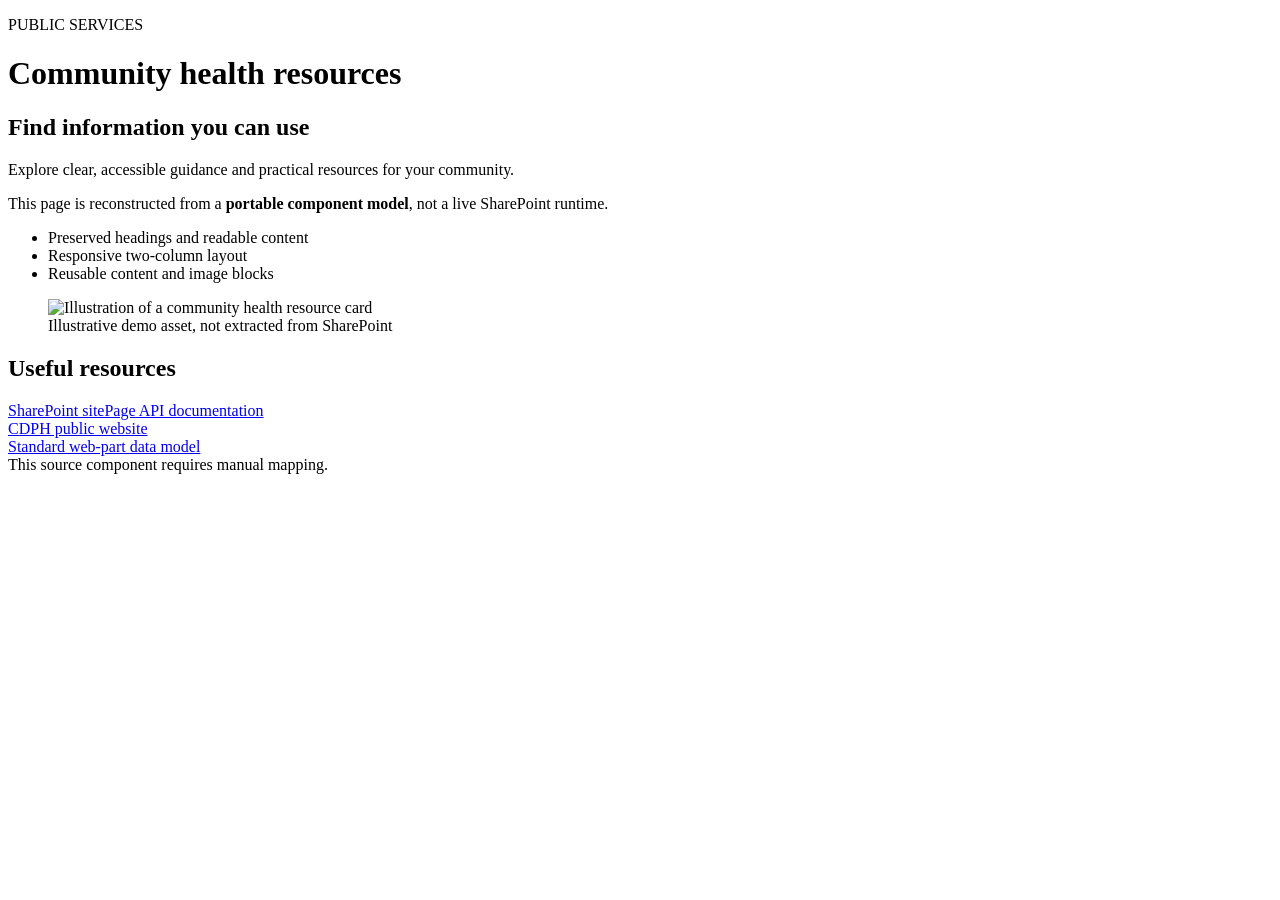
==== demo-client/index.html @ 98b05c03 "feat(poc): add destination-neutral CIR target mapper and client demo" ====
<!doctype html>
<html lang="en"><head><meta charset="utf-8"><meta name="viewport" content="width=device-width,initial-scale=1"><meta name="description" content="An offline example of reusable page components extracted from a Graph-shaped SharePoint modern page."><title>Community health resources</title><link rel="stylesheet" href="style.css"></head><body><main><header class="target-header"><div class="target-wrap"><p class="target-eyebrow">PUBLIC SERVICES</p><h1>Community health resources</h1></div></header><section class="target-section"><div class="target-wrap"><div class="target-grid"><div class="target-column" style="--fraction:0.666667"><div class="target-body"><h2>Find information you can use</h2><p>Explore clear, accessible guidance and practical resources for your community.</p><p>This page is reconstructed from a <strong>portable component model</strong>, not a live SharePoint runtime.</p><ul><li>Preserved headings and readable content</li><li>Responsive two-column layout</li><li>Reusable content and image blocks</li></ul></div></div><div class="target-column" style="--fraction:0.333333"><figure class="target-media"><img src="assets/health.svg" alt="Illustration of a community health resource card" loading="lazy"><figcaption>Illustrative demo asset, not extracted from SharePoint</figcaption></figure></div></div></div></section><section class="target-section"><div class="target-wrap"><div class="target-grid"><div class="target-column" style="--fraction:1.000000"><section class="target-resources" aria-label="Useful resources"><h2>Useful resources</h2><div class="target-cards"><article class="target-resource"><a href="https://learn.microsoft.com/en-us/graph/api/sitepage-get?view=graph-rest-1.0">SharePoint sitePage API documentation</a></article><article class="target-resource"><a href="https://www.cdph.ca.gov/">CDPH public website</a></article><article class="target-resource"><a href="https://learn.microsoft.com/en-us/graph/api/resources/standardwebpart?view=graph-rest-1.0">Standard web-part data model</a></article></div></section></div></div></div></section><section class="target-section"><div class="target-wrap"><div class="target-grid"><div class="target-column" style="--fraction:1.000000"><aside class="target-unmapped" role="note">This source component requires manual mapping.</aside></div></div></div></section></main></body></html>
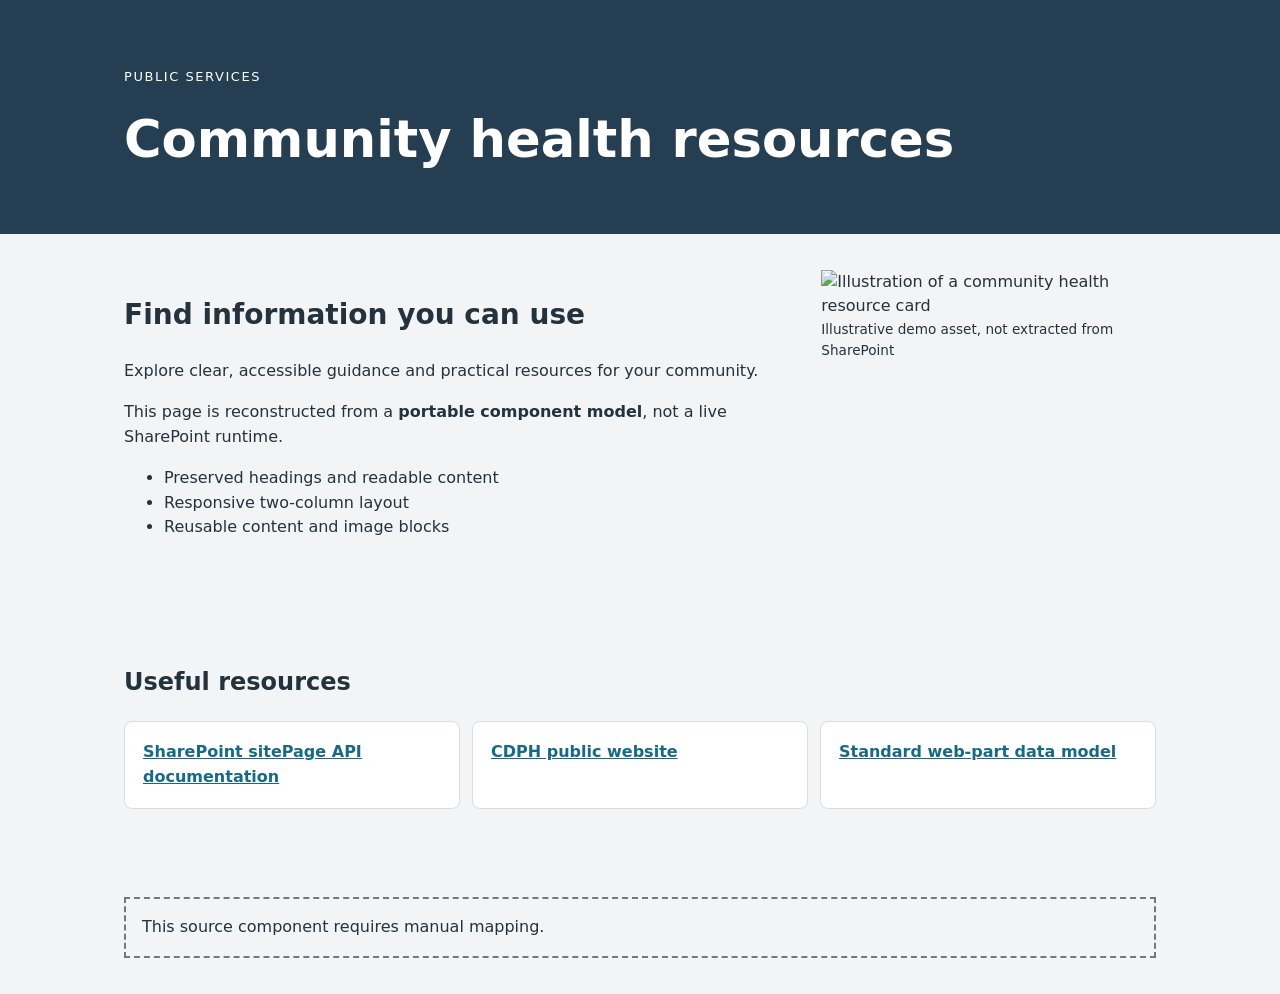
==== commit c9df2e00: "docs(poc): publish reproducible content accounting reports and regression checks" ====
--- a/demo-client/index.html
+++ b/demo-client/index.html
@@ -1,2 +1,2 @@
 <!doctype html>
-<html lang="en"><head><meta charset="utf-8"><meta name="viewport" content="width=device-width,initial-scale=1"><meta name="description" content="An offline example of reusable page components extracted from a Graph-shaped SharePoint modern page."><title>Community health resources</title><link rel="stylesheet" href="style.css"></head><body><main><header class="target-header"><div class="target-wrap"><p class="target-eyebrow">PUBLIC SERVICES</p><h1>Community health resources</h1></div></header><section class="target-section"><div class="target-wrap"><div class="target-grid"><div class="target-column" style="--fraction:0.666667"><div class="target-body"><h2>Find information you can use</h2><p>Explore clear, accessible guidance and practical resources for your community.</p><p>This page is reconstructed from a <strong>portable component model</strong>, not a live SharePoint runtime.</p><ul><li>Preserved headings and readable content</li><li>Responsive two-column layout</li><li>Reusable content and image blocks</li></ul></div></div><div class="target-column" style="--fraction:0.333333"><figure class="target-media"><img src="assets/health.svg" alt="Illustration of a community health resource card" loading="lazy"><figcaption>Illustrative demo asset, not extracted from SharePoint</figcaption></figure></div></div></div></section><section class="target-section"><div class="target-wrap"><div class="target-grid"><div class="target-column" style="--fraction:1.000000"><section class="target-resources" aria-label="Useful resources"><h2>Useful resources</h2><div class="target-cards"><article class="target-resource"><a href="https://learn.microsoft.com/en-us/graph/api/sitepage-get?view=graph-rest-1.0">SharePoint sitePage API documentation</a></article><article class="target-resource"><a href="https://www.cdph.ca.gov/">CDPH public website</a></article><article class="target-resource"><a href="https://learn.microsoft.com/en-us/graph/api/resources/standardwebpart?view=graph-rest-1.0">Standard web-part data model</a></article></div></section></div></div></div></section><section class="target-section"><div class="target-wrap"><div class="target-grid"><div class="target-column" style="--fraction:1.000000"><aside class="target-unmapped" role="note">This source component requires manual mapping.</aside></div></div></div></section></main></body></html>+<html lang="en"><head><meta charset="utf-8"><meta name="viewport" content="width=device-width,initial-scale=1"><meta name="description" content="An offline example of reusable page components extracted from a Graph-shaped SharePoint modern page."><title>Community health resources</title><link rel="stylesheet" href="style.css"></head><body><main><header class="target-header" data-ir-id="title-area"><div class="target-wrap"><p class="target-eyebrow">PUBLIC SERVICES</p><h1>Community health resources</h1></div></header><section class="target-section"><div class="target-wrap"><div class="target-grid"><div class="target-column" style="--fraction:0.666667"><div class="target-body" data-ir-id="intro-text"><h2>Find information you can use</h2><p>Explore clear, accessible guidance and practical resources for your community.</p><p>This page is reconstructed from a <strong>portable component model</strong>, not a live SharePoint runtime.</p><ul><li>Preserved headings and readable content</li><li>Responsive two-column layout</li><li>Reusable content and image blocks</li></ul></div></div><div class="target-column" style="--fraction:0.333333"><figure class="target-media" data-ir-id="intro-image"><img src="media/health.svg" alt="Illustration of a community health resource card" loading="lazy"><figcaption>Illustrative demo asset, not extracted from SharePoint</figcaption></figure></div></div></div></section><section class="target-section"><div class="target-wrap"><div class="target-grid"><div class="target-column" style="--fraction:1.000000"><section class="target-resources" data-ir-id="links-part" aria-label="Useful resources"><h2>Useful resources</h2><div class="target-cards"><article class="target-resource"><a href="https://learn.microsoft.com/en-us/graph/api/sitepage-get?view=graph-rest-1.0">SharePoint sitePage API documentation</a></article><article class="target-resource"><a href="https://www.cdph.ca.gov/">CDPH public website</a></article><article class="target-resource"><a href="https://learn.microsoft.com/en-us/graph/api/resources/standardwebpart?view=graph-rest-1.0">Standard web-part data model</a></article></div></section></div></div></div></section><section class="target-section"><div class="target-wrap"><div class="target-grid"><div class="target-column" style="--fraction:1.000000"><aside class="target-unmapped" role="note" data-ir-id="unknown-part">This source component requires manual mapping.</aside></div></div></div></section></main></body></html>
--- a/demo-client/style.css
+++ b/demo-client/style.css
@@ -0,0 +1 @@
+:root{--primary:#263e52;--background:#f2f4f5;--surface:#ffffff;--text:#24323d;--link:#176a87;--content-width:1080px;--gap:28px;}*{box-sizing:border-box}body{margin:0;color:var(--text);background:var(--background);font:16px/1.55 system-ui,sans-serif}.target-wrap{max-width:var(--content-width);padding:0 24px;margin:auto}.target-header{padding:54px 0;background:var(--primary);color:#fff}.target-header h1{font-size:clamp(2rem,4vw,3.25rem);margin:0}.target-eyebrow{font-size:13px;letter-spacing:.12em;text-transform:uppercase}.target-section{padding:36px 0}.target-grid{display:flex;gap:var(--gap);align-items:start}.target-column{flex:calc(var(--fraction)*12) 1 0;min-width:0}.target-body{overflow-wrap:anywhere}.target-body h2{font-size:1.75rem}.target-body a,.target-resources a,.target-links a{color:var(--link)}.target-media{margin:0}.target-media img{max-width:100%;height:auto;display:block}.target-media figcaption{font-size:.85rem;color:var(--text)}.target-resources{padding:16px 0}.target-cards{display:grid;grid-template-columns:repeat(auto-fit,minmax(210px,1fr));gap:12px}.target-resource{padding:18px;border:1px solid #d7dde3;background:var(--surface);border-radius:8px}.target-resource a{font-weight:700}.target-unmapped{padding:16px;border:2px dashed #777}@media(max-width:720px){.target-grid{flex-direction:column}.target-column{width:100%;flex:none}.target-wrap{padding:0 16px}}
